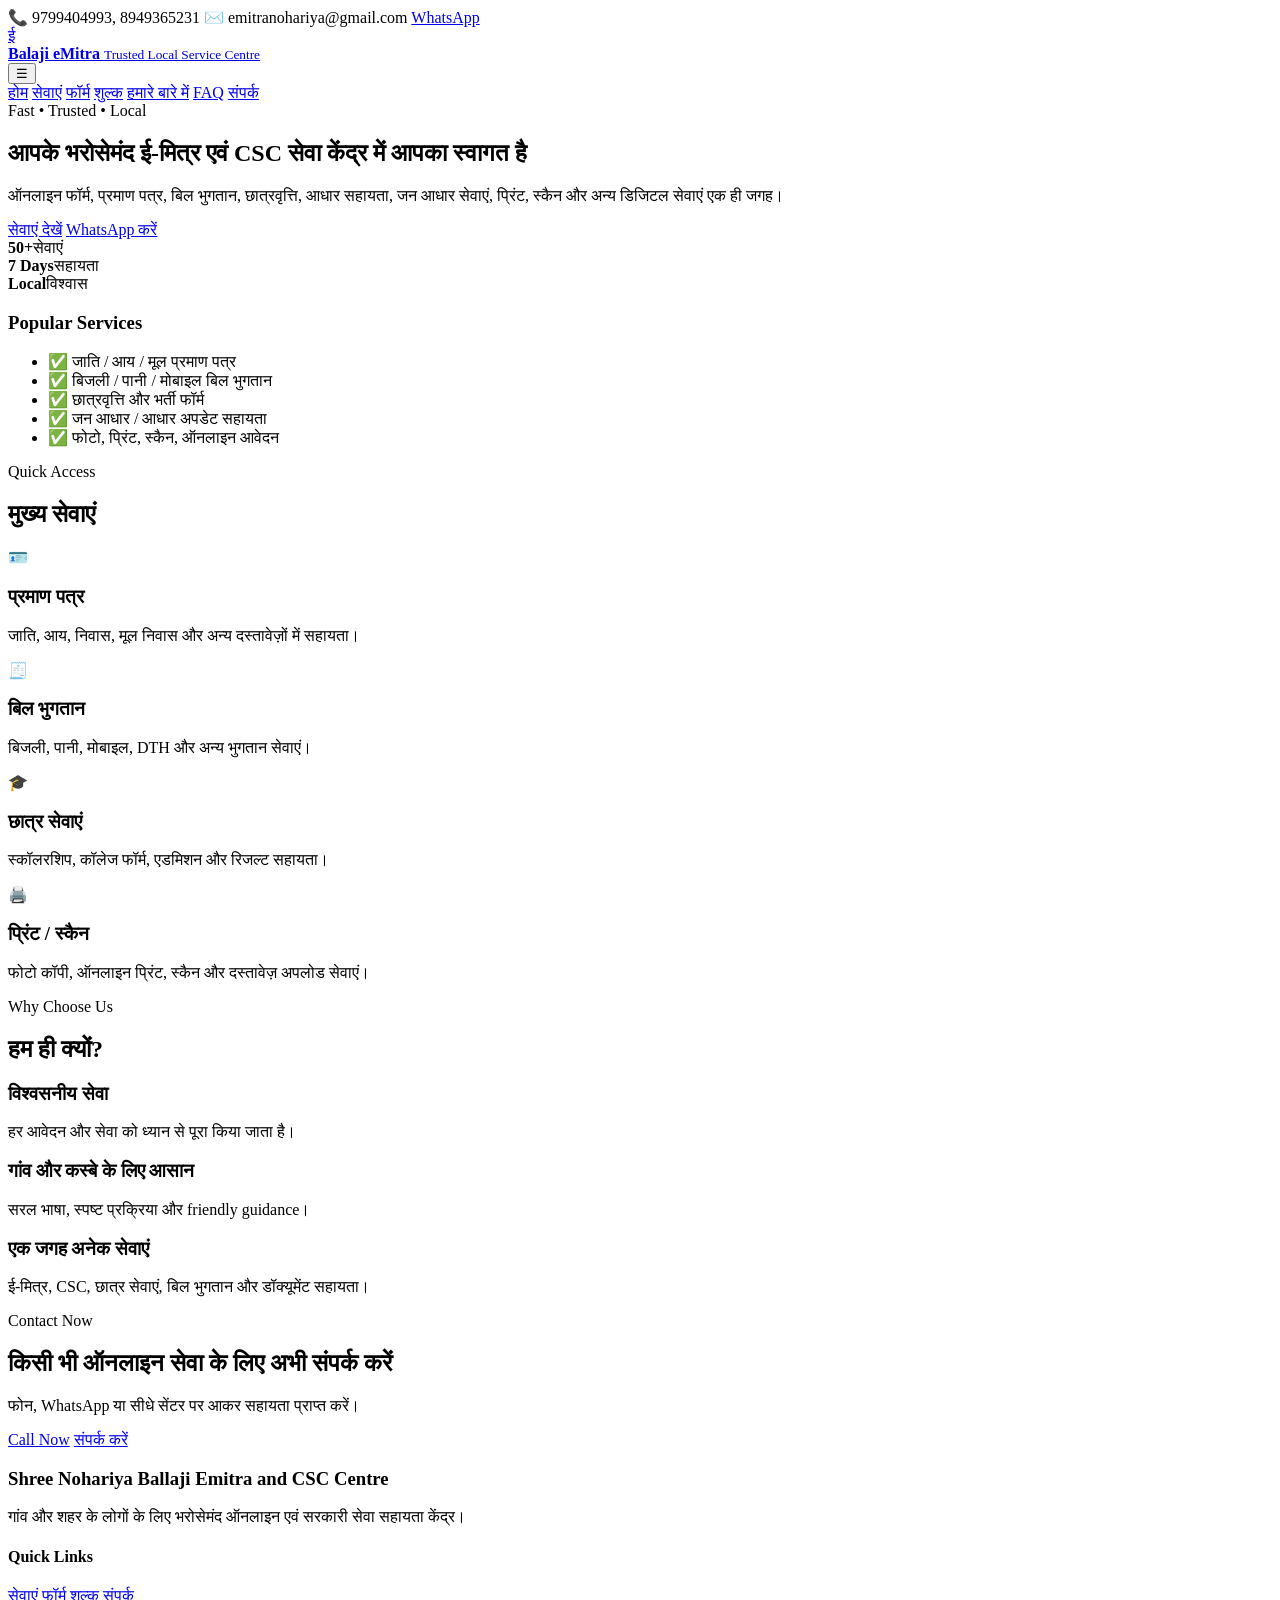
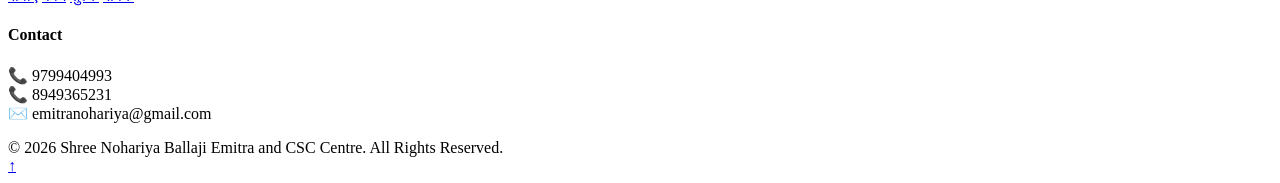
==== index.html @ 87c335be "Add files via upload" ====
<!DOCTYPE html>
<html lang="hi">
<head>
<title>होम | Shree Nohariya Ballaji Emitra and CSC Centre</title>

<meta charset="UTF-8">
<meta name="viewport" content="width=device-width, initial-scale=1.0">
<meta name="description" content="Shree Nohariya Ballaji Emitra and CSC Centre - eMitra, CSC, online forms, bill payment, certificates, Aadhaar help, student services and more.">
<meta name="keywords" content="eMitra, CSC, Rajasthan, online form, bill payment, caste certificate, jan aadhar, scholarship, emitra">
<meta property="og:title" content="Shree Nohariya Ballaji Emitra and CSC Centre">
<meta property="og:description" content="आपके भरोसेमंद ई-मित्र एवं CSC सेवा केंद्र में आपका स्वागत है">
<meta property="og:type" content="website">
<link rel="stylesheet" href="assets/css/style.css">
<script defer src="assets/js/script.js"></script>
<script type="application/ld+json">
{
  "@context": "https://schema.org",
  "@type": "LocalBusiness",
  "name": "Shree Nohariya Ballaji Emitra and CSC Centre",
  "telephone": ["9799404993", "8949365231"],
  "email": "emitranohariya@gmail.com",
  "address": "Diya ka Mohalla, Village Nohariya, Post Mundoti, Teh. Kishangarh, Dist. Ajmer, Rajasthan 305801"
}
</script>

</head>
<body id="top">

<div class="topbar">
  <div class="container topbar-inner">
    <span>📞 9799404993, 8949365231</span>
    <span>✉️ emitranohariya@gmail.com</span>
    <a href="https://wa.me/919799404993" target="_blank" rel="noopener">WhatsApp</a>
  </div>
</div>
<header class="site-header">
  <div class="container nav-wrap">
    <a class="brand" href="index.html">
      <span class="brand-badge">ई</span>
      <div>
        <strong>Balaji eMitra</strong>
        <small>Trusted Local Service Centre</small>
      </div>
    </a>
    <button class="menu-toggle" aria-label="Open Menu">☰</button>
    <nav class="nav">
      <a href="index.html">होम</a>
      <a href="services.html">सेवाएं</a>
      <a href="forms.html">फॉर्म</a>
      <a href="pricing.html">शुल्क</a>
      <a href="about.html">हमारे बारे में</a>
      <a href="faq.html">FAQ</a>
      <a href="contact.html">संपर्क</a>
    </nav>
  </div>
</header>

<main>
  <section class="hero">
    <div class="container hero-grid">
      <div class="hero-copy fade-up">
        <span class="pill">Fast • Trusted • Local</span>
        <h1>आपके भरोसेमंद ई-मित्र एवं CSC सेवा केंद्र में आपका स्वागत है</h1>
        <p>ऑनलाइन फॉर्म, प्रमाण पत्र, बिल भुगतान, छात्रवृत्ति, आधार सहायता, जन आधार सेवाएं, प्रिंट, स्कैन और अन्य डिजिटल सेवाएं एक ही जगह।</p>
        <div class="hero-actions">
          <a class="btn btn-primary" href="services.html">सेवाएं देखें</a>
          <a class="btn btn-secondary" href="https://wa.me/919799404993" target="_blank" rel="noopener">WhatsApp करें</a>
        </div>
        <div class="stats">
          <div><strong>50+</strong><span>सेवाएं</span></div>
          <div><strong>7 Days</strong><span>सहायता</span></div>
          <div><strong>Local</strong><span>विश्वास</span></div>
        </div>
      </div>
      <div class="hero-card float-card">
        <div class="glass-card sparkle">
          <h3>Popular Services</h3>
          <ul class="feature-list">
            <li>✅ जाति / आय / मूल प्रमाण पत्र</li>
            <li>✅ बिजली / पानी / मोबाइल बिल भुगतान</li>
            <li>✅ छात्रवृत्ति और भर्ती फॉर्म</li>
            <li>✅ जन आधार / आधार अपडेट सहायता</li>
            <li>✅ फोटो, प्रिंट, स्कैन, ऑनलाइन आवेदन</li>
          </ul>
        </div>
      </div>
    </div>
    <div class="hero-bg-orb orb-one"></div>
    <div class="hero-bg-orb orb-two"></div>
  </section>

  <section class="section">
    <div class="container">
      <div class="section-head">
        <span class="section-tag">Quick Access</span>
        <h2>मुख्य सेवाएं</h2>
      </div>
      <div class="card-grid">
        <article class="service-card fade-up"><div class="icon-circle">🪪</div><h3>प्रमाण पत्र</h3><p>जाति, आय, निवास, मूल निवास और अन्य दस्तावेज़ों में सहायता।</p></article>
        <article class="service-card fade-up"><div class="icon-circle">🧾</div><h3>बिल भुगतान</h3><p>बिजली, पानी, मोबाइल, DTH और अन्य भुगतान सेवाएं।</p></article>
        <article class="service-card fade-up"><div class="icon-circle">🎓</div><h3>छात्र सेवाएं</h3><p>स्कॉलरशिप, कॉलेज फॉर्म, एडमिशन और रिजल्ट सहायता।</p></article>
        <article class="service-card fade-up"><div class="icon-circle">🖨️</div><h3>प्रिंट / स्कैन</h3><p>फोटो कॉपी, ऑनलाइन प्रिंट, स्कैन और दस्तावेज़ अपलोड सेवाएं।</p></article>
      </div>
    </div>
  </section>

  <section class="section section-alt">
    <div class="container">
      <div class="section-head">
        <span class="section-tag">Why Choose Us</span>
        <h2>हम ही क्यों?</h2>
      </div>
      <div class="why-grid">
        <div class="premium-box"><h3>विश्वसनीय सेवा</h3><p>हर आवेदन और सेवा को ध्यान से पूरा किया जाता है।</p></div>
        <div class="premium-box"><h3>गांव और कस्बे के लिए आसान</h3><p>सरल भाषा, स्पष्ट प्रक्रिया और friendly guidance।</p></div>
        <div class="premium-box"><h3>एक जगह अनेक सेवाएं</h3><p>ई-मित्र, CSC, छात्र सेवाएं, बिल भुगतान और डॉक्यूमेंट सहायता।</p></div>
      </div>
    </div>
  </section>

  <section class="section cta-band">
    <div class="container cta-inner">
      <div>
        <span class="section-tag light">Contact Now</span>
        <h2>किसी भी ऑनलाइन सेवा के लिए अभी संपर्क करें</h2>
        <p>फोन, WhatsApp या सीधे सेंटर पर आकर सहायता प्राप्त करें।</p>
      </div>
      <div class="hero-actions">
        <a class="btn btn-light" href="tel:9799404993">Call Now</a>
        <a class="btn btn-outline-light" href="contact.html">संपर्क करें</a>
      </div>
    </div>
  </section>
</main>

<footer class="footer">
  <div class="container footer-grid">
    <div>
      <h3>Shree Nohariya Ballaji Emitra and CSC Centre</h3>
      <p>गांव और शहर के लोगों के लिए भरोसेमंद ऑनलाइन एवं सरकारी सेवा सहायता केंद्र।</p>
    </div>
    <div>
      <h4>Quick Links</h4>
      <a href="services.html">सेवाएं</a>
      <a href="forms.html">फॉर्म</a>
      <a href="pricing.html">शुल्क</a>
      <a href="contact.html">संपर्क</a>
    </div>
    <div>
      <h4>Contact</h4>
      <p>📞 9799404993<br>📞 8949365231<br>✉️ emitranohariya@gmail.com</p>
    </div>
  </div>
  <div class="container copyright">© 2026 Shree Nohariya Ballaji Emitra and CSC Centre. All Rights Reserved.</div>
</footer>
<a href="#top" class="back-to-top" aria-label="Back to top">↑</a>

</body>
</html>
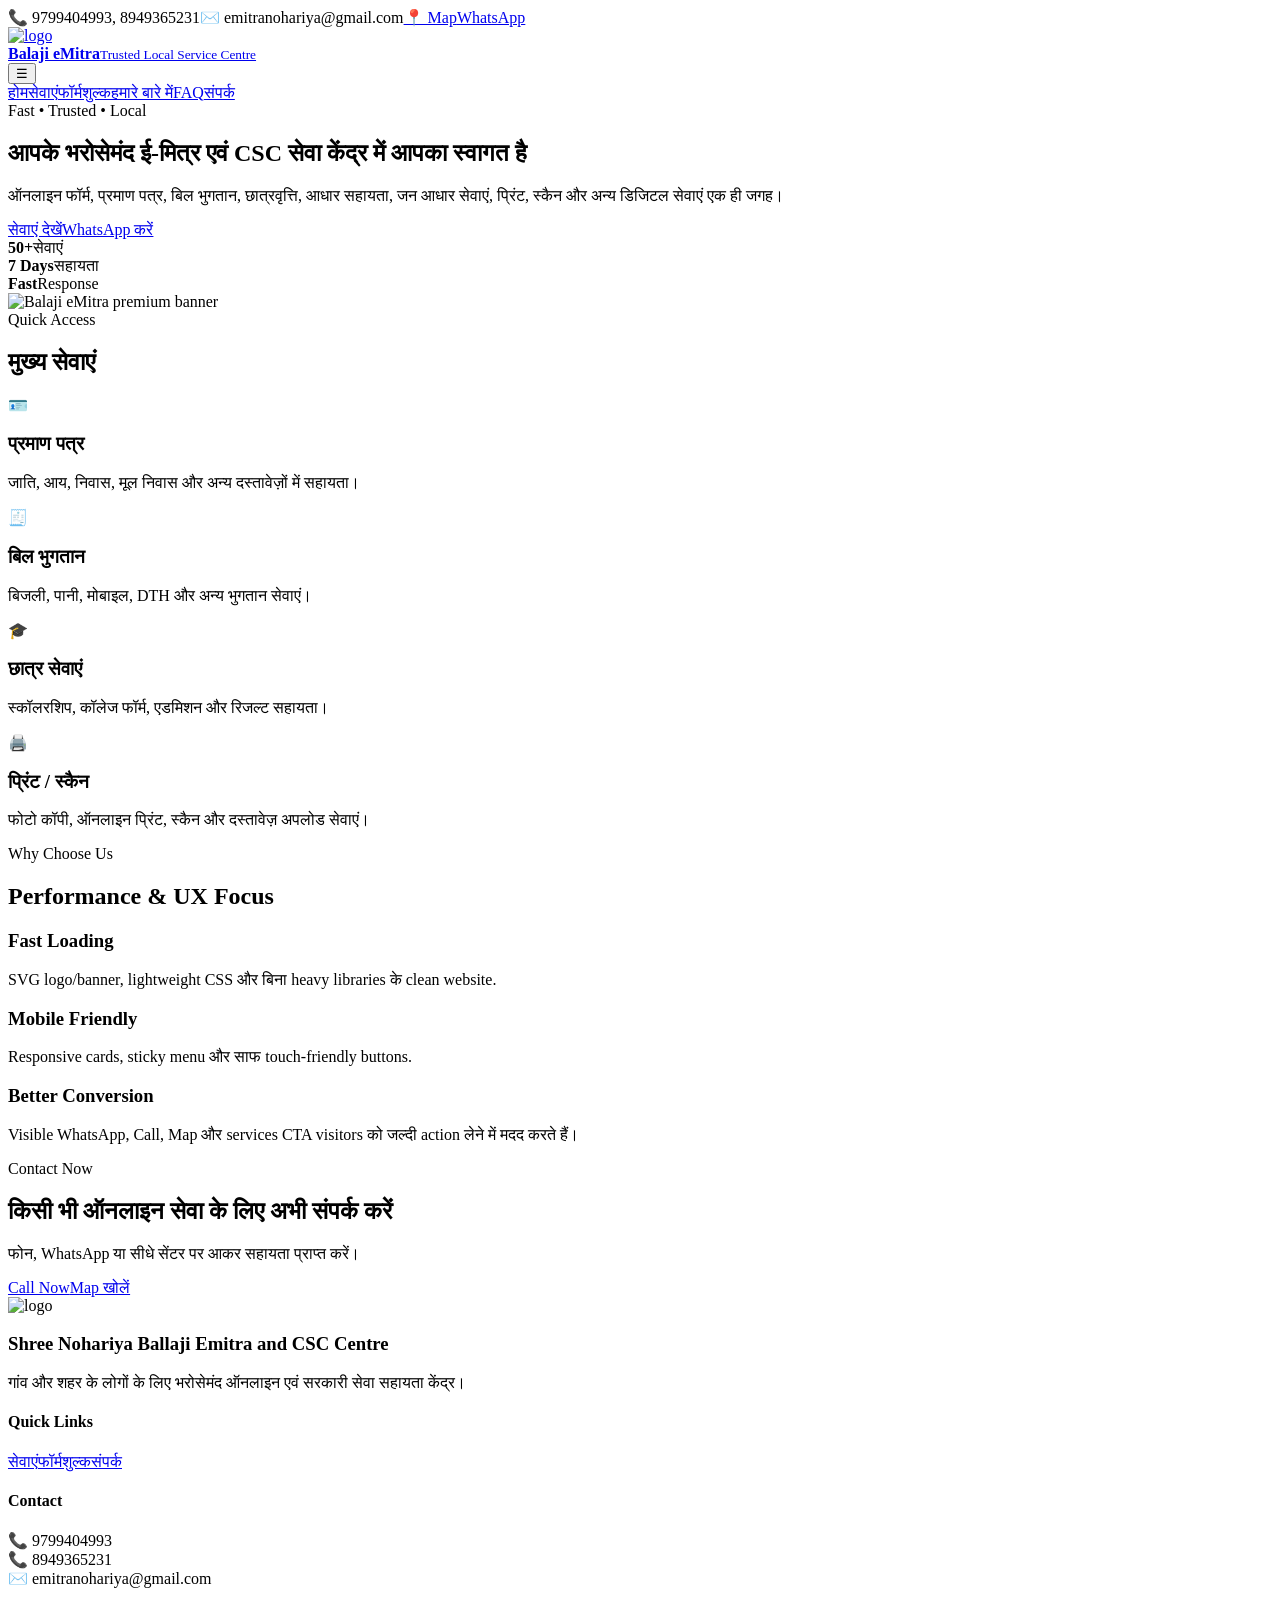
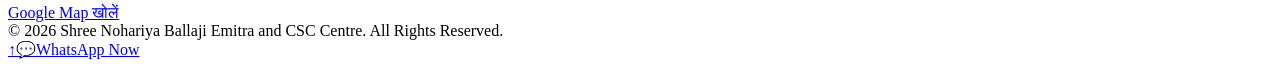
==== commit affd16ec: "Add files via upload" ====
--- a/index.html
+++ b/index.html
@@ -1,159 +1 @@
-<!DOCTYPE html>
-<html lang="hi">
-<head>
-<title>होम | Shree Nohariya Ballaji Emitra and CSC Centre</title>
-
-<meta charset="UTF-8">
-<meta name="viewport" content="width=device-width, initial-scale=1.0">
-<meta name="description" content="Shree Nohariya Ballaji Emitra and CSC Centre - eMitra, CSC, online forms, bill payment, certificates, Aadhaar help, student services and more.">
-<meta name="keywords" content="eMitra, CSC, Rajasthan, online form, bill payment, caste certificate, jan aadhar, scholarship, emitra">
-<meta property="og:title" content="Shree Nohariya Ballaji Emitra and CSC Centre">
-<meta property="og:description" content="आपके भरोसेमंद ई-मित्र एवं CSC सेवा केंद्र में आपका स्वागत है">
-<meta property="og:type" content="website">
-<link rel="stylesheet" href="assets/css/style.css">
-<script defer src="assets/js/script.js"></script>
-<script type="application/ld+json">
-{
-  "@context": "https://schema.org",
-  "@type": "LocalBusiness",
-  "name": "Shree Nohariya Ballaji Emitra and CSC Centre",
-  "telephone": ["9799404993", "8949365231"],
-  "email": "emitranohariya@gmail.com",
-  "address": "Diya ka Mohalla, Village Nohariya, Post Mundoti, Teh. Kishangarh, Dist. Ajmer, Rajasthan 305801"
-}
-</script>
-
-</head>
-<body id="top">
-
-<div class="topbar">
-  <div class="container topbar-inner">
-    <span>📞 9799404993, 8949365231</span>
-    <span>✉️ emitranohariya@gmail.com</span>
-    <a href="https://wa.me/919799404993" target="_blank" rel="noopener">WhatsApp</a>
-  </div>
-</div>
-<header class="site-header">
-  <div class="container nav-wrap">
-    <a class="brand" href="index.html">
-      <span class="brand-badge">ई</span>
-      <div>
-        <strong>Balaji eMitra</strong>
-        <small>Trusted Local Service Centre</small>
-      </div>
-    </a>
-    <button class="menu-toggle" aria-label="Open Menu">☰</button>
-    <nav class="nav">
-      <a href="index.html">होम</a>
-      <a href="services.html">सेवाएं</a>
-      <a href="forms.html">फॉर्म</a>
-      <a href="pricing.html">शुल्क</a>
-      <a href="about.html">हमारे बारे में</a>
-      <a href="faq.html">FAQ</a>
-      <a href="contact.html">संपर्क</a>
-    </nav>
-  </div>
-</header>
-
-<main>
-  <section class="hero">
-    <div class="container hero-grid">
-      <div class="hero-copy fade-up">
-        <span class="pill">Fast • Trusted • Local</span>
-        <h1>आपके भरोसेमंद ई-मित्र एवं CSC सेवा केंद्र में आपका स्वागत है</h1>
-        <p>ऑनलाइन फॉर्म, प्रमाण पत्र, बिल भुगतान, छात्रवृत्ति, आधार सहायता, जन आधार सेवाएं, प्रिंट, स्कैन और अन्य डिजिटल सेवाएं एक ही जगह।</p>
-        <div class="hero-actions">
-          <a class="btn btn-primary" href="services.html">सेवाएं देखें</a>
-          <a class="btn btn-secondary" href="https://wa.me/919799404993" target="_blank" rel="noopener">WhatsApp करें</a>
-        </div>
-        <div class="stats">
-          <div><strong>50+</strong><span>सेवाएं</span></div>
-          <div><strong>7 Days</strong><span>सहायता</span></div>
-          <div><strong>Local</strong><span>विश्वास</span></div>
-        </div>
-      </div>
-      <div class="hero-card float-card">
-        <div class="glass-card sparkle">
-          <h3>Popular Services</h3>
-          <ul class="feature-list">
-            <li>✅ जाति / आय / मूल प्रमाण पत्र</li>
-            <li>✅ बिजली / पानी / मोबाइल बिल भुगतान</li>
-            <li>✅ छात्रवृत्ति और भर्ती फॉर्म</li>
-            <li>✅ जन आधार / आधार अपडेट सहायता</li>
-            <li>✅ फोटो, प्रिंट, स्कैन, ऑनलाइन आवेदन</li>
-          </ul>
-        </div>
-      </div>
-    </div>
-    <div class="hero-bg-orb orb-one"></div>
-    <div class="hero-bg-orb orb-two"></div>
-  </section>
-
-  <section class="section">
-    <div class="container">
-      <div class="section-head">
-        <span class="section-tag">Quick Access</span>
-        <h2>मुख्य सेवाएं</h2>
-      </div>
-      <div class="card-grid">
-        <article class="service-card fade-up"><div class="icon-circle">🪪</div><h3>प्रमाण पत्र</h3><p>जाति, आय, निवास, मूल निवास और अन्य दस्तावेज़ों में सहायता।</p></article>
-        <article class="service-card fade-up"><div class="icon-circle">🧾</div><h3>बिल भुगतान</h3><p>बिजली, पानी, मोबाइल, DTH और अन्य भुगतान सेवाएं।</p></article>
-        <article class="service-card fade-up"><div class="icon-circle">🎓</div><h3>छात्र सेवाएं</h3><p>स्कॉलरशिप, कॉलेज फॉर्म, एडमिशन और रिजल्ट सहायता।</p></article>
-        <article class="service-card fade-up"><div class="icon-circle">🖨️</div><h3>प्रिंट / स्कैन</h3><p>फोटो कॉपी, ऑनलाइन प्रिंट, स्कैन और दस्तावेज़ अपलोड सेवाएं।</p></article>
-      </div>
-    </div>
-  </section>
-
-  <section class="section section-alt">
-    <div class="container">
-      <div class="section-head">
-        <span class="section-tag">Why Choose Us</span>
-        <h2>हम ही क्यों?</h2>
-      </div>
-      <div class="why-grid">
-        <div class="premium-box"><h3>विश्वसनीय सेवा</h3><p>हर आवेदन और सेवा को ध्यान से पूरा किया जाता है।</p></div>
-        <div class="premium-box"><h3>गांव और कस्बे के लिए आसान</h3><p>सरल भाषा, स्पष्ट प्रक्रिया और friendly guidance।</p></div>
-        <div class="premium-box"><h3>एक जगह अनेक सेवाएं</h3><p>ई-मित्र, CSC, छात्र सेवाएं, बिल भुगतान और डॉक्यूमेंट सहायता।</p></div>
-      </div>
-    </div>
-  </section>
-
-  <section class="section cta-band">
-    <div class="container cta-inner">
-      <div>
-        <span class="section-tag light">Contact Now</span>
-        <h2>किसी भी ऑनलाइन सेवा के लिए अभी संपर्क करें</h2>
-        <p>फोन, WhatsApp या सीधे सेंटर पर आकर सहायता प्राप्त करें।</p>
-      </div>
-      <div class="hero-actions">
-        <a class="btn btn-light" href="tel:9799404993">Call Now</a>
-        <a class="btn btn-outline-light" href="contact.html">संपर्क करें</a>
-      </div>
-    </div>
-  </section>
-</main>
-
-<footer class="footer">
-  <div class="container footer-grid">
-    <div>
-      <h3>Shree Nohariya Ballaji Emitra and CSC Centre</h3>
-      <p>गांव और शहर के लोगों के लिए भरोसेमंद ऑनलाइन एवं सरकारी सेवा सहायता केंद्र।</p>
-    </div>
-    <div>
-      <h4>Quick Links</h4>
-      <a href="services.html">सेवाएं</a>
-      <a href="forms.html">फॉर्म</a>
-      <a href="pricing.html">शुल्क</a>
-      <a href="contact.html">संपर्क</a>
-    </div>
-    <div>
-      <h4>Contact</h4>
-      <p>📞 9799404993<br>📞 8949365231<br>✉️ emitranohariya@gmail.com</p>
-    </div>
-  </div>
-  <div class="container copyright">© 2026 Shree Nohariya Ballaji Emitra and CSC Centre. All Rights Reserved.</div>
-</footer>
-<a href="#top" class="back-to-top" aria-label="Back to top">↑</a>
-
-</body>
-</html>
+<!DOCTYPE html><html lang="hi"><head><title>होम | Shree Nohariya Ballaji Emitra and CSC Centre</title><meta charset="UTF-8"><meta name="viewport" content="width=device-width, initial-scale=1.0"><meta name="description" content="Shree Nohariya Ballaji Emitra and CSC Centre - eMitra, CSC, online forms, bill payment, certificates, Aadhaar help, student services and more."><meta name="keywords" content="eMitra, CSC, Rajasthan, online form, bill payment, caste certificate, jan aadhar, scholarship, emitra, ajmer"><meta property="og:title" content="Shree Nohariya Ballaji Emitra and CSC Centre"><meta property="og:description" content="आपके भरोसेमंद ई-मित्र एवं CSC सेवा केंद्र में आपका स्वागत है"><meta property="og:type" content="website"><meta property="og:image" content="assets/images/banner.svg"><link rel="icon" type="image/svg+xml" href="assets/images/logo.svg"><link rel="preload" href="assets/images/banner.svg" as="image" type="image/svg+xml"><link rel="stylesheet" href="assets/css/style.css"><script defer src="assets/js/script.js"></script></head><body id="top"><div class="topbar"><div class="container topbar-inner"><span>📞 9799404993, 8949365231</span><span>✉️ emitranohariya@gmail.com</span><a href="https://www.google.com/maps/search/?api=1&query=Diya+ka+Mohalla+Village+Nohariya+Post+Mundoti+Teh+Kishangarh+Dist+Ajmer+Rajasthan+305801" target="_blank" rel="noopener">📍 Map</a><a href="https://wa.me/919799404993?text=%E0%A4%A8%E0%A4%AE%E0%A4%B8%E0%A5%8D%E0%A4%95%E0%A4%BE%E0%A4%B0%2C%20%E0%A4%AE%E0%A5%81%E0%A4%9D%E0%A5%87%20eMitra%20%E0%A4%B8%E0%A5%87%E0%A4%B5%E0%A4%BE%20%E0%A4%95%E0%A5%80%20%E0%A4%9C%E0%A4%BE%E0%A4%A8%E0%A4%95%E0%A4%BE%E0%A4%B0%E0%A5%80%20%E0%A4%9A%E0%A4%BE%E0%A4%B9%E0%A4%BF%E0%A4%8F%E0%A5%A4" target="_blank" rel="noopener">WhatsApp</a></div></div><header class="site-header"><div class="container nav-wrap"><a class="brand" href="index.html"><img src="assets/images/logo.svg" alt="logo" class="brand-logo" width="56" height="56"><div><strong>Balaji eMitra</strong><small>Trusted Local Service Centre</small></div></a><button class="menu-toggle" aria-label="Open Menu" aria-expanded="false" aria-controls="primary-menu">☰</button><nav class="nav" id="primary-menu"><a href="index.html">होम</a><a href="services.html">सेवाएं</a><a href="forms.html">फॉर्म</a><a href="pricing.html">शुल्क</a><a href="about.html">हमारे बारे में</a><a href="faq.html">FAQ</a><a href="contact.html">संपर्क</a></nav></div></header><main><section class="hero"><div class="container hero-grid"><div class="hero-copy fade-up"><span class="pill">Fast • Trusted • Local</span><h1>आपके भरोसेमंद ई-मित्र एवं CSC सेवा केंद्र में आपका स्वागत है</h1><p>ऑनलाइन फॉर्म, प्रमाण पत्र, बिल भुगतान, छात्रवृत्ति, आधार सहायता, जन आधार सेवाएं, प्रिंट, स्कैन और अन्य डिजिटल सेवाएं एक ही जगह।</p><div class="hero-actions"><a class="btn btn-primary" href="services.html">सेवाएं देखें</a><a class="btn btn-secondary" href="https://wa.me/919799404993?text=%E0%A4%A8%E0%A4%AE%E0%A4%B8%E0%A5%8D%E0%A4%95%E0%A4%BE%E0%A4%B0%2C%20%E0%A4%AE%E0%A5%81%E0%A4%9D%E0%A5%87%20eMitra%20%E0%A4%B8%E0%A5%87%E0%A4%B5%E0%A4%BE%20%E0%A4%95%E0%A5%80%20%E0%A4%9C%E0%A4%BE%E0%A4%A8%E0%A4%95%E0%A4%BE%E0%A4%B0%E0%A5%80%20%E0%A4%9A%E0%A4%BE%E0%A4%B9%E0%A4%BF%E0%A4%8F%E0%A5%A4" target="_blank" rel="noopener">WhatsApp करें</a></div><div class="stats"><div><strong>50+</strong><span>सेवाएं</span></div><div><strong>7 Days</strong><span>सहायता</span></div><div><strong>Fast</strong><span>Response</span></div></div></div><div class="hero-card float-card fade-up"><img src="assets/images/banner.svg" alt="Balaji eMitra premium banner" class="hero-banner" width="700" height="520"></div></div><div class="hero-bg-orb orb-one"></div><div class="hero-bg-orb orb-two"></div></section><section class="section"><div class="container"><div class="section-head"><span class="section-tag">Quick Access</span><h2>मुख्य सेवाएं</h2></div><div class="card-grid"><article class="service-card fade-up"><div class="icon-circle">🪪</div><h3>प्रमाण पत्र</h3><p>जाति, आय, निवास, मूल निवास और अन्य दस्तावेज़ों में सहायता।</p></article><article class="service-card fade-up"><div class="icon-circle">🧾</div><h3>बिल भुगतान</h3><p>बिजली, पानी, मोबाइल, DTH और अन्य भुगतान सेवाएं।</p></article><article class="service-card fade-up"><div class="icon-circle">🎓</div><h3>छात्र सेवाएं</h3><p>स्कॉलरशिप, कॉलेज फॉर्म, एडमिशन और रिजल्ट सहायता।</p></article><article class="service-card fade-up"><div class="icon-circle">🖨️</div><h3>प्रिंट / स्कैन</h3><p>फोटो कॉपी, ऑनलाइन प्रिंट, स्कैन और दस्तावेज़ अपलोड सेवाएं।</p></article></div></div></section><section class="section section-alt"><div class="container"><div class="section-head"><span class="section-tag">Why Choose Us</span><h2>Performance & UX Focus</h2></div><div class="why-grid"><div class="premium-box"><h3>Fast Loading</h3><p>SVG logo/banner, lightweight CSS और बिना heavy libraries के clean website.</p></div><div class="premium-box"><h3>Mobile Friendly</h3><p>Responsive cards, sticky menu और साफ touch-friendly buttons.</p></div><div class="premium-box"><h3>Better Conversion</h3><p>Visible WhatsApp, Call, Map और services CTA visitors को जल्दी action लेने में मदद करते हैं।</p></div></div></div></section><section class="section cta-band"><div class="container cta-inner"><div><span class="section-tag light">Contact Now</span><h2>किसी भी ऑनलाइन सेवा के लिए अभी संपर्क करें</h2><p>फोन, WhatsApp या सीधे सेंटर पर आकर सहायता प्राप्त करें।</p></div><div class="hero-actions"><a class="btn btn-light" href="tel:9799404993">Call Now</a><a class="btn btn-outline-light" href="https://www.google.com/maps/search/?api=1&query=Diya+ka+Mohalla+Village+Nohariya+Post+Mundoti+Teh+Kishangarh+Dist+Ajmer+Rajasthan+305801" target="_blank" rel="noopener">Map खोलें</a></div></div></section></main><footer class="footer"><div class="container footer-grid"><div><div class="footer-brand"><img src="assets/images/logo.svg" alt="logo" width="48" height="48"><div><h3>Shree Nohariya Ballaji Emitra and CSC Centre</h3><p>गांव और शहर के लोगों के लिए भरोसेमंद ऑनलाइन एवं सरकारी सेवा सहायता केंद्र।</p></div></div></div><div><h4>Quick Links</h4><a href="services.html">सेवाएं</a><a href="forms.html">फॉर्म</a><a href="pricing.html">शुल्क</a><a href="contact.html">संपर्क</a></div><div><h4>Contact</h4><p>📞 9799404993<br>📞 8949365231<br>✉️ emitranohariya@gmail.com</p><a href="https://www.google.com/maps/search/?api=1&query=Diya+ka+Mohalla+Village+Nohariya+Post+Mundoti+Teh+Kishangarh+Dist+Ajmer+Rajasthan+305801" target="_blank" rel="noopener">Google Map खोलें</a></div></div><div class="container copyright">© 2026 Shree Nohariya Ballaji Emitra and CSC Centre. All Rights Reserved.</div></footer><a href="#top" class="back-to-top" aria-label="Back to top">↑</a><a href="https://wa.me/919799404993?text=%E0%A4%A8%E0%A4%AE%E0%A4%B8%E0%A5%8D%E0%A4%95%E0%A4%BE%E0%A4%B0%2C%20%E0%A4%AE%E0%A5%81%E0%A4%9D%E0%A5%87%20eMitra%20%E0%A4%B8%E0%A5%87%E0%A4%B5%E0%A4%BE%20%E0%A4%95%E0%A5%80%20%E0%A4%9C%E0%A4%BE%E0%A4%A8%E0%A4%95%E0%A4%BE%E0%A4%B0%E0%A5%80%20%E0%A4%9A%E0%A4%BE%E0%A4%B9%E0%A4%BF%E0%A4%8F%E0%A5%A4" class="whatsapp-float" target="_blank" rel="noopener" aria-label="Chat on WhatsApp"><span>💬</span><span class="wa-text">WhatsApp Now</span><span class="wa-pulse"></span></a></body></html>
